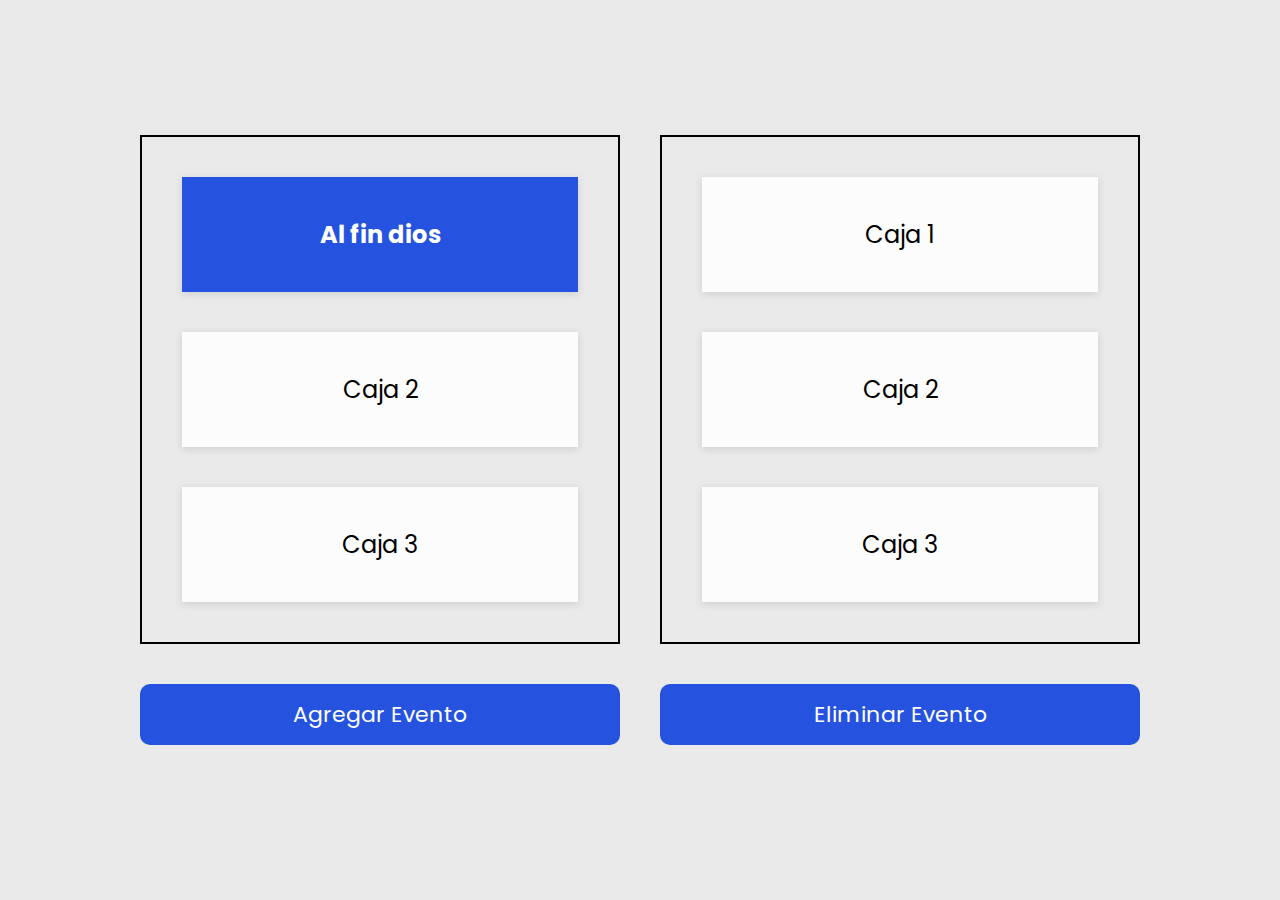
==== DOM/index.html @ 73b1b8df "cambios" ====
<!DOCTYPE html>
<html lang="en">
	<head>
		<meta charset="UTF-8" />
		<meta http-equiv="X-UA-Compatible" content="IE=edge" />
		<meta name="viewport" content="width=device-width, initial-scale=1.0" />
		<link rel="stylesheet" href="estilos.css" />
		<script defer src="./modificandoElementos.js"></script>
		<title>Document Object Model</title>
	</head>
	<body>
		<div class="contenedor-principal"id="contenedor-principal">
			<div class="contenedor" id="contenedor1">
				<div class="caja">Caja 1</div>
				<div class="caja">Caja 2</div>
				<div class="caja">Caja 3</div>
			</div>
			<div class="contenedor" id="contenedor2">
				<div class="caja">Caja 1</div>
				<div class="caja">Caja 2</div>
				<div class="caja">Caja 3</div>
			</div>

			<button class="boton1" id="boton1">Agregar Evento</button>
			<button id="boton2">Eliminar Evento</button>
		</div>
	</body>
</html>
---- DOM/estilos.css ----
@import url('https://fonts.googleapis.com/css2?family=Poppins:wght@400;600&display=swap');

* {
	box-sizing: border-box;
	margin: 0;
	padding: 0;
}

body {
	font-family: 'Poppins', sans-serif;
	min-height: 100vh;
	width: 100%;
	background: #eaeaea;
	color: #000;
	display: flex;
	flex-direction: column;
	align-items: center;
	justify-content: center;
}

.contenedor-principal {
	width: 90%;
	max-width: 1000px;
	display: grid;
	grid-template-columns: 1fr 1fr;
	gap: 40px;
}

.contenedor {
	display: grid;
	gap: 40px;
	padding: 40px;
	border: 2px solid #000;
}

.caja {
	background: #fcfcfc;
	padding: 40px;
	font-size: 24px;
	box-shadow: rgba(99, 99, 99, 0.2) 0px 2px 8px 0px;
	display: flex;
	align-items: center;
	justify-content: center;
}

.caja.activa {
	background: #2553df;
	color: #fff;
}

button {
	border: none;
	background: #2553df;
	font-family: 'Poppins', sans-serif;
	font-size: 22px;
	cursor: pointer;
	border-radius: 10px;
	color: #fff;
	padding: 14px 28px;
	margin-bottom: 20px;
}

button:hover {
	background: #1942be;
}
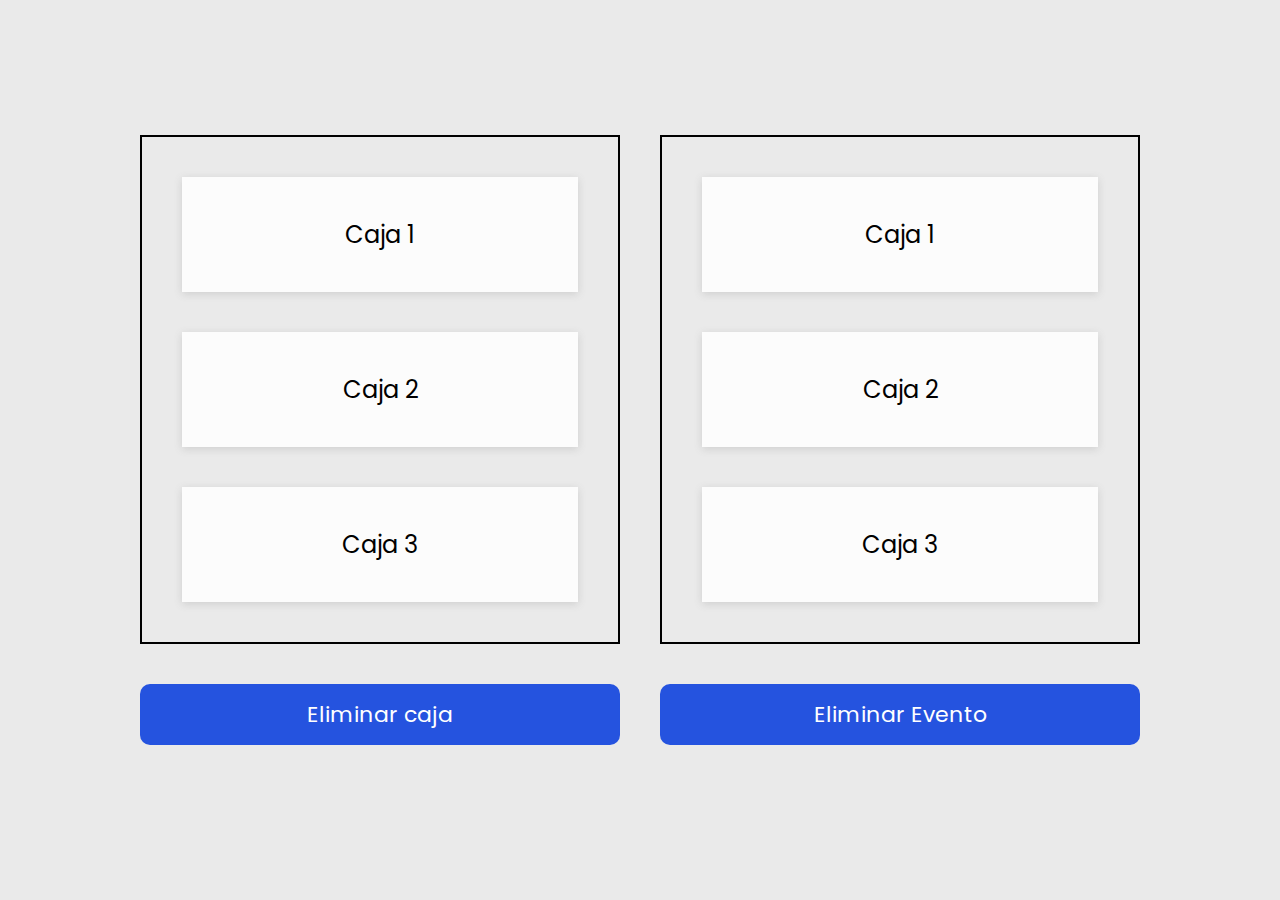
==== commit 425c9be5: "cambios" ====
--- a/DOM/index.html
+++ b/DOM/index.html
@@ -5,7 +5,7 @@
 		<meta http-equiv="X-UA-Compatible" content="IE=edge" />
 		<meta name="viewport" content="width=device-width, initial-scale=1.0" />
 		<link rel="stylesheet" href="estilos.css" />
-		<script defer src="./modificandoElementos.js"></script>
+		<script defer src="./eliminarElementos.js"></script>
 		<title>Document Object Model</title>
 	</head>
 	<body>
@@ -21,7 +21,7 @@
 				<div class="caja">Caja 3</div>
 			</div>
 
-			<button class="boton1" id="boton1">Agregar Evento</button>
+			<button class="boton1" id="boton1"  onclick="eliminarCaja()">Eliminar caja</button>
 			<button id="boton2">Eliminar Evento</button>
 		</div>
 	</body>
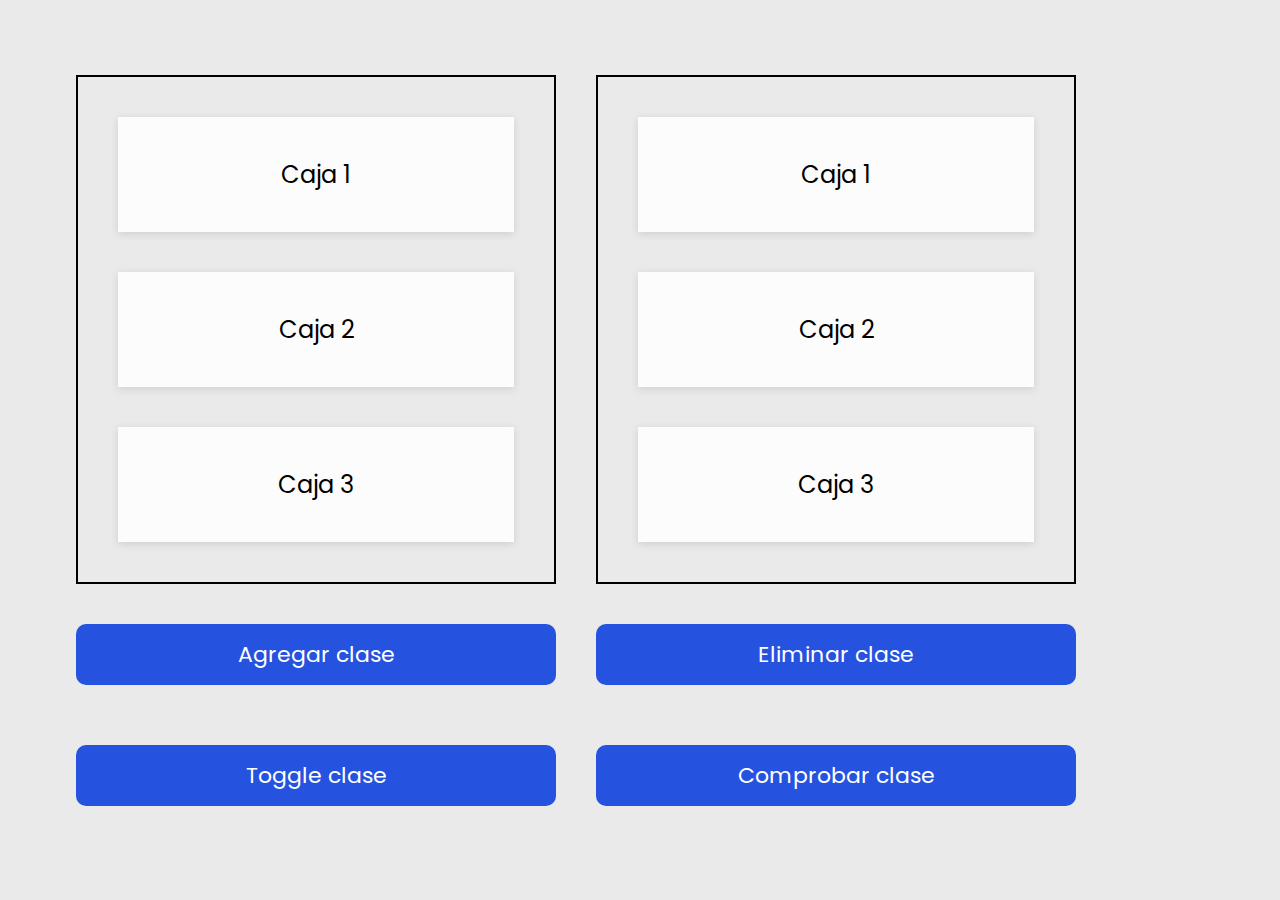
==== commit d185a579: "cambios" ====
--- a/DOM/index.html
+++ b/DOM/index.html
@@ -5,7 +5,7 @@
 		<meta http-equiv="X-UA-Compatible" content="IE=edge" />
 		<meta name="viewport" content="width=device-width, initial-scale=1.0" />
 		<link rel="stylesheet" href="estilos.css" />
-		<script defer src="./eliminarElementos.js"></script>
+		<script defer src="./modificandoEstilos.js"></script>
 		<title>Document Object Model</title>
 	</head>
 	<body>
@@ -21,8 +21,10 @@
 				<div class="caja">Caja 3</div>
 			</div>
 
-			<button class="boton1" id="boton1"  onclick="eliminarCaja()">Eliminar caja</button>
-			<button id="boton2">Eliminar Evento</button>
+			<button class="boton1" id="boton1"  onclick="agregarClase()">Agregar clase</button>
+			<button class="boton2" id="boton2"onclick="eliminarClase()">Eliminar clase</button>
+			<button class="boton1" id="boton1"  onclick="toggleClase()">Toggle clase</button>
+			<button class="boton1" id="boton1"  onclick="comprobarClase()">Comprobar clase</button>
 		</div>
 	</body>
 </html>--- a/DOM/estilos.css
+++ b/DOM/estilos.css
@@ -9,7 +9,7 @@
 body {
 	font-family: 'Poppins', sans-serif;
 	min-height: 100vh;
-	width: 100%;
+	width: 90%;
 	background: #eaeaea;
 	color: #000;
 	display: flex;
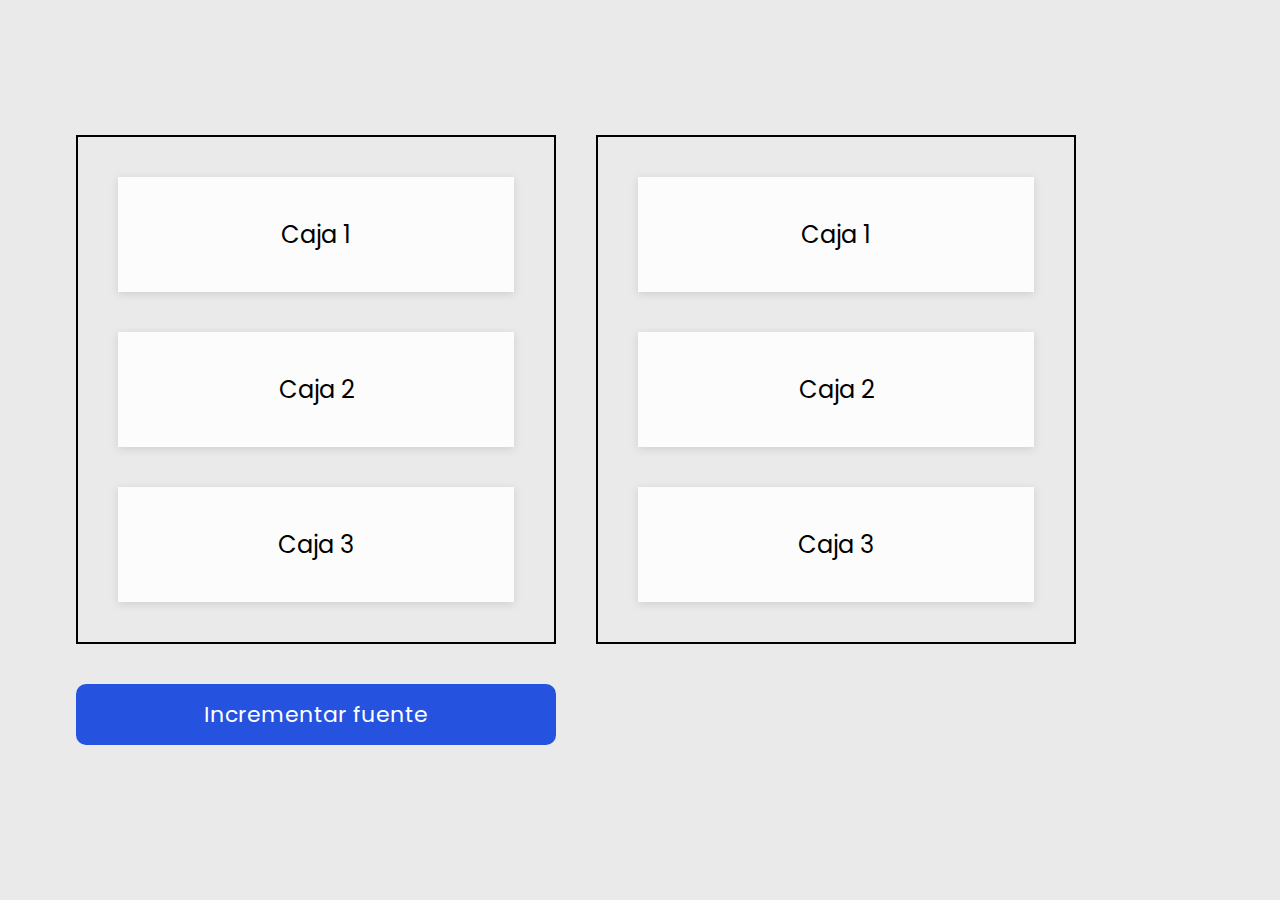
==== commit a0828aec: "cambios" ====
--- a/DOM/index.html
+++ b/DOM/index.html
@@ -5,7 +5,7 @@
 		<meta http-equiv="X-UA-Compatible" content="IE=edge" />
 		<meta name="viewport" content="width=device-width, initial-scale=1.0" />
 		<link rel="stylesheet" href="estilos.css" />
-		<script defer src="./modificandoEstilos.js"></script>
+		<script defer src="./modificandoEstilosMedianteJS.js"></script>
 		<title>Document Object Model</title>
 	</head>
 	<body>
@@ -21,10 +21,8 @@
 				<div class="caja">Caja 3</div>
 			</div>
 
-			<button class="boton1" id="boton1"  onclick="agregarClase()">Agregar clase</button>
-			<button class="boton2" id="boton2"onclick="eliminarClase()">Eliminar clase</button>
-			<button class="boton1" id="boton1"  onclick="toggleClase()">Toggle clase</button>
-			<button class="boton1" id="boton1"  onclick="comprobarClase()">Comprobar clase</button>
+			<button class="boton1" id="boton1"  onclick="incrementarFuente()">Incrementar fuente</button>
+	
 		</div>
 	</body>
 </html>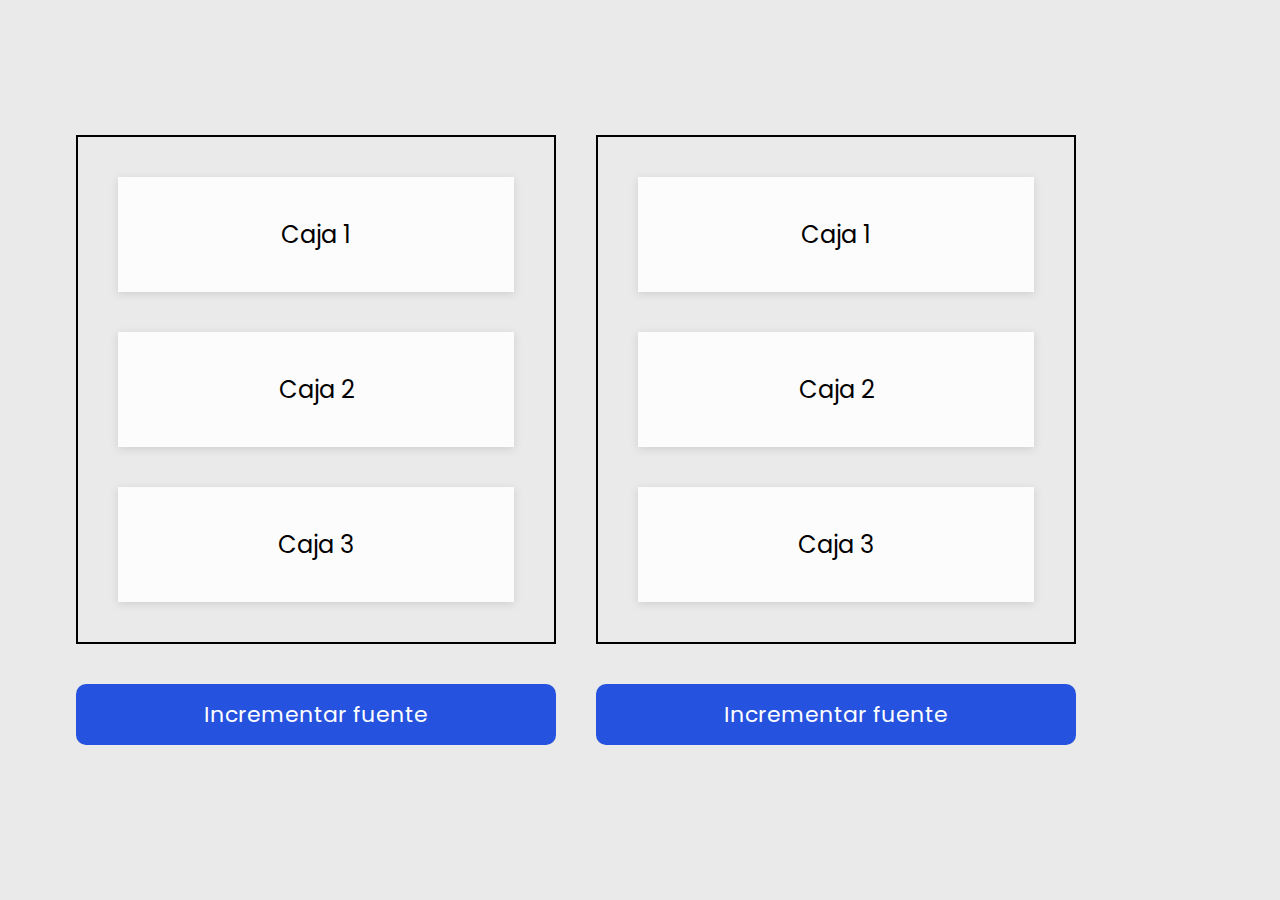
==== commit e1ef5a24: "cambios" ====
--- a/DOM/index.html
+++ b/DOM/index.html
@@ -22,7 +22,7 @@
 			</div>
 
 			<button class="boton1" id="boton1"  onclick="incrementarFuente()">Incrementar fuente</button>
-	
+	        <button class="boton1" id="boton1"  onclick="disminuirFuente()">Incrementar fuente</button>
 		</div>
 	</body>
 </html>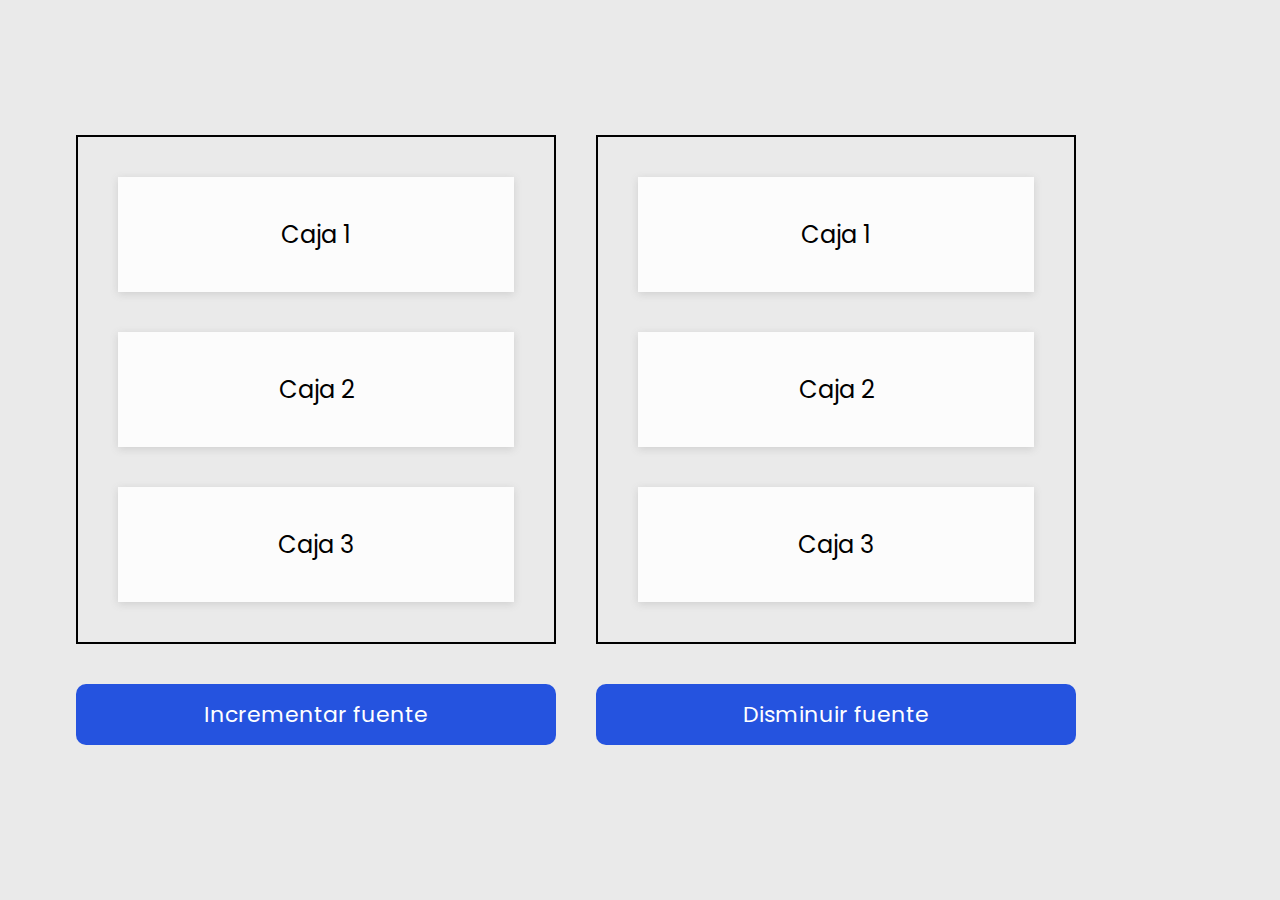
==== commit 8f6fc581: "cambios" ====
--- a/DOM/index.html
+++ b/DOM/index.html
@@ -5,7 +5,7 @@
 		<meta http-equiv="X-UA-Compatible" content="IE=edge" />
 		<meta name="viewport" content="width=device-width, initial-scale=1.0" />
 		<link rel="stylesheet" href="estilos.css" />
-		<script defer src="./modificandoEstilosMedianteJS.js"></script>
+		<script defer src="./propagacionDeEventos.js"></script>
 		<title>Document Object Model</title>
 	</head>
 	<body>
@@ -21,8 +21,8 @@
 				<div class="caja">Caja 3</div>
 			</div>
 
-			<button class="boton1" id="boton1"  onclick="incrementarFuente()">Incrementar fuente</button>
-	        <button class="boton1" id="boton1"  onclick="disminuirFuente()">Incrementar fuente</button>
+			<button onclick="incrementarFuente()">Incrementar fuente</button>
+			<button onclick="disminuirFuente()">Disminuir fuente</button>
 		</div>
 	</body>
 </html>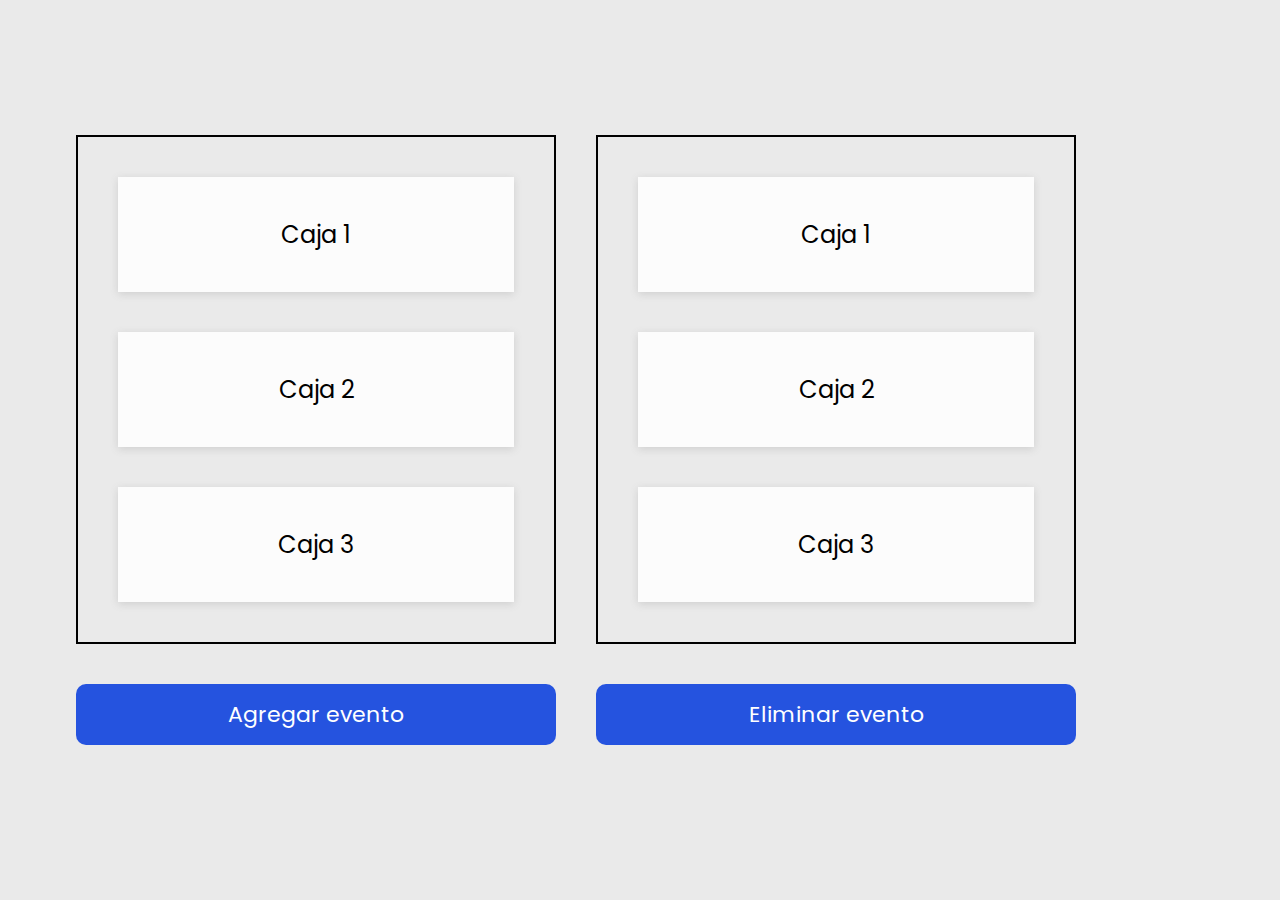
==== commit d359e1d0: "CAMBIOS" ====
--- a/DOM/index.html
+++ b/DOM/index.html
@@ -5,7 +5,7 @@
 		<meta http-equiv="X-UA-Compatible" content="IE=edge" />
 		<meta name="viewport" content="width=device-width, initial-scale=1.0" />
 		<link rel="stylesheet" href="estilos.css" />
-		<script defer src="./propagacionDeEventos.js"></script>
+		<script defer src="./eliminarEventos.js"></script>
 		<title>Document Object Model</title>
 	</head>
 	<body>
@@ -21,8 +21,8 @@
 				<div class="caja">Caja 3</div>
 			</div>
 
-			<button onclick="incrementarFuente()">Incrementar fuente</button>
-			<button onclick="disminuirFuente()">Disminuir fuente</button>
+			<button id="boton1">Agregar evento</button>
+			<button id="boton2">Eliminar evento</button>
 		</div>
 	</body>
 </html>